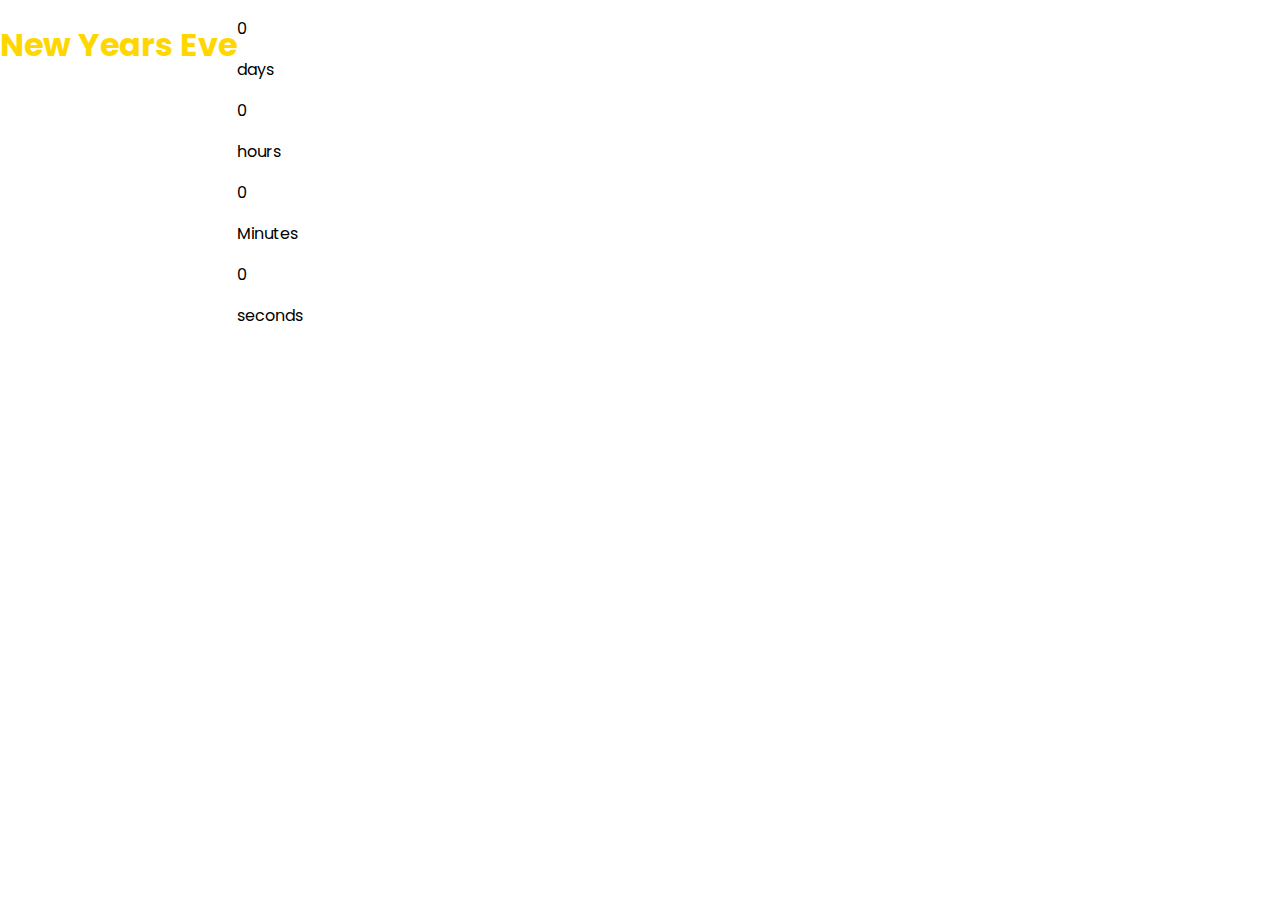
==== countdown-Timer/index.html @ a6dab1cb "initial comit" ====
<!DOCTYPE html>
<html lang="en">
  <head>
    <meta charset="UTF-8" />
    <meta name="viewport" content="width=device-width, initial-scale=1.0" />
    <title>Count Down Timer</title>
    <link rel="stylesheet" href="style.css" />
    <script src="index.js" defer></script>
  </head>
  <body>
    <h1>New Years Eve</h1>
    <div class="cardcontainer">
      <div class="datecontainer">
        <div class="hourscontainer">
          <p class="big-text" id="hours">0</p><span>days</span>
        </div>
        <div class="minutescontainer">
          <p class="big-text" id="minute">0</p><span>hours</span>
        </div>
        <div class="minutescontainer">
          <p class="big-text" id="minutes">0</p><span>Minutes</span>
        </div>
        <div class="secondscontainer">
          <p class="big-text" id="seconds">0</p><span>seconds</span>
        </div>
    </div>
  </body>
</html>
---- countdown-Timer/style.css ----
@import url("https://fonts.googleapis.com/css2?family=Poppins&display=swap");

* {
  box-sizing: border-box;
}
body {
  background-image: url(https://images.unsplash.com/photo-1418985991508-e47386d96a71?ixlib=rb-4.0.3&ixid=M3wxMjA3fDB8MHxwaG90by1wYWdlfHx8fGVufDB8fHx8fA%3D%3D&auto=format&fit=crop&w=2070&q=80);
  min-height: 100vh;
  background-size: cover;
  background-position: center center;
  font-family: "poppins", sans-serif;
  display: flex;
  margin: 0;
}

h1 {
  color: gold;
}
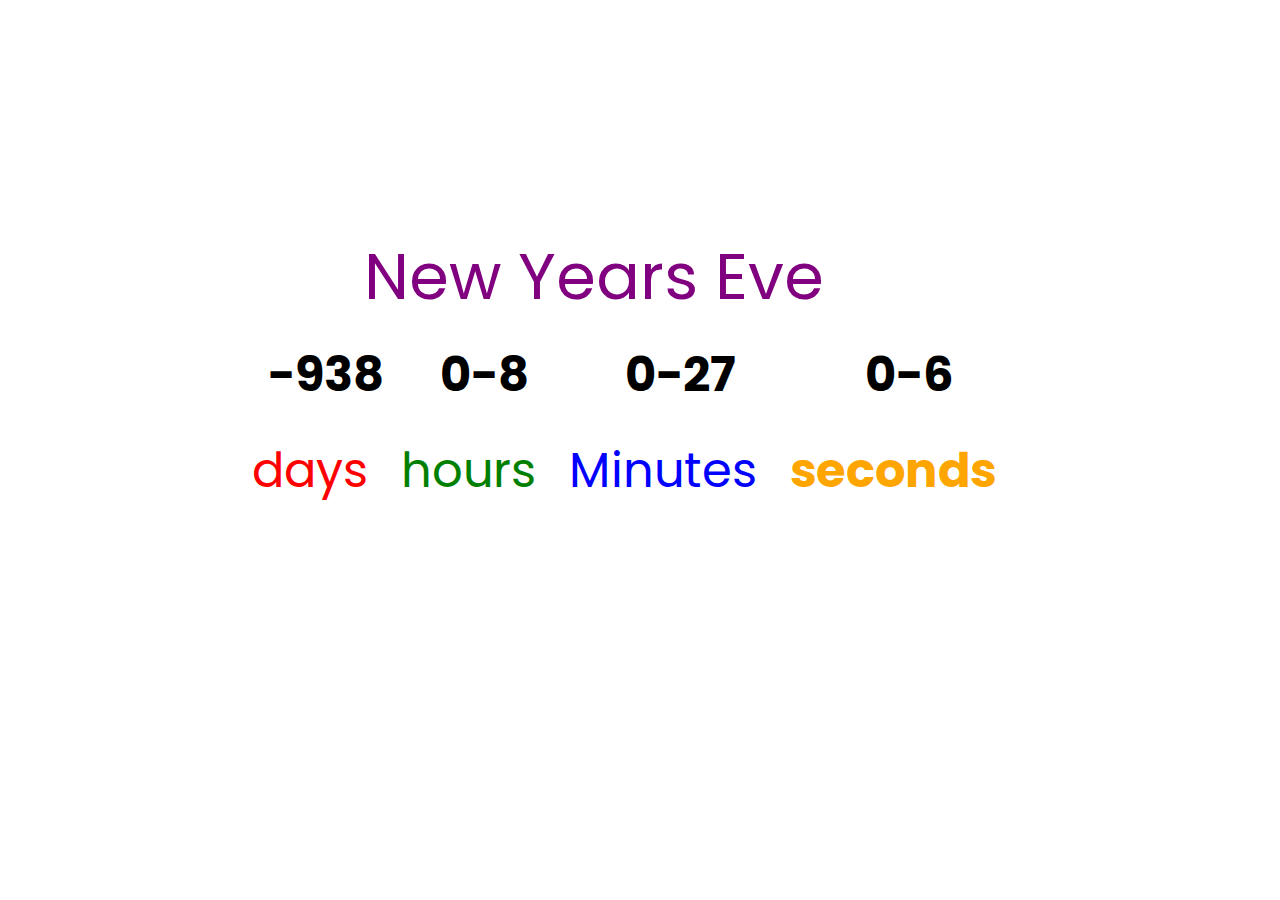
==== commit 21e2f06f: "final comit -project 1" ====
--- a/countdown-Timer/index.html
+++ b/countdown-Timer/index.html
@@ -8,21 +8,22 @@
     <script src="index.js" defer></script>
   </head>
   <body>
-    <h1>New Years Eve</h1>
-    <div class="cardcontainer">
-      <div class="datecontainer">
-        <div class="hourscontainer">
-          <p class="big-text" id="hours">0</p><span>days</span>
+    <div class="big-textcontainer">
+        <h1>New Years Eve</h1>
+    
+      <div class="datecontainer" >
+        <div class="countdowntimer hourscontainer">
+          <p class="big-text" id="days">0</p><span class="spandays">days</span>
         </div>
-        <div class="minutescontainer">
-          <p class="big-text" id="minute">0</p><span>hours</span>
+        <div class="countdowntimer minutescontainer">
+          <p class="big-text" id="hours">0</p><span class="spanhours">hours</span>
         </div>
-        <div class="minutescontainer">
-          <p class="big-text" id="minutes">0</p><span>Minutes</span>
+        <div class="countdowntimer minutescontainer">
+          <p class="big-text" id="minutes">0</p><span class="spanminutes">Minutes</span>
         </div>
-        <div class="secondscontainer">
-          <p class="big-text" id="seconds">0</p><span>seconds</span>
-        </div>
+        <div class="countdowntimer secondscontainer">
+          <p class="big-text" id="seconds">0</p><span class="spanseconds">seconds</span>
+    
     </div>
   </body>
 </html>
--- a/countdown-Timer/style.css
+++ b/countdown-Timer/style.css
@@ -10,9 +10,53 @@
   background-position: center center;
   font-family: "poppins", sans-serif;
   display: flex;
+  justify-content: center;
+  flex-direction: column;
+  align-items: center;
   margin: 0;
 }
 
 h1 {
-  color: gold;
+  color: purple;
+  font-size: 4rem;
+  margin-top: -10rem;
+  font-weight: normal;
+  margin-left: 7rem;
 }
+
+.datecontainer {
+  display: flex;
+  margin-top: -3rem;
+}
+
+.big-textcontainer {
+  font-size: 3rem;
+  line-height: 1;
+  font-weight: bold;
+}
+
+.datecontainer {
+  text-align: center;
+  justify-content: space-between;
+}
+
+.spandays {
+  margin-right: 2rem;
+  font-weight: lighter;
+  color: red;
+}
+
+.spanhours {
+  margin-right: 2rem;
+  font-weight: normal;
+  color: green;
+}
+.spanminutes {
+  margin-right: 2rem;
+  font-weight: normal;
+  color: blue;
+}
+.spanseconds {
+  margin-right: 2rem;
+  color: orange;
+}
